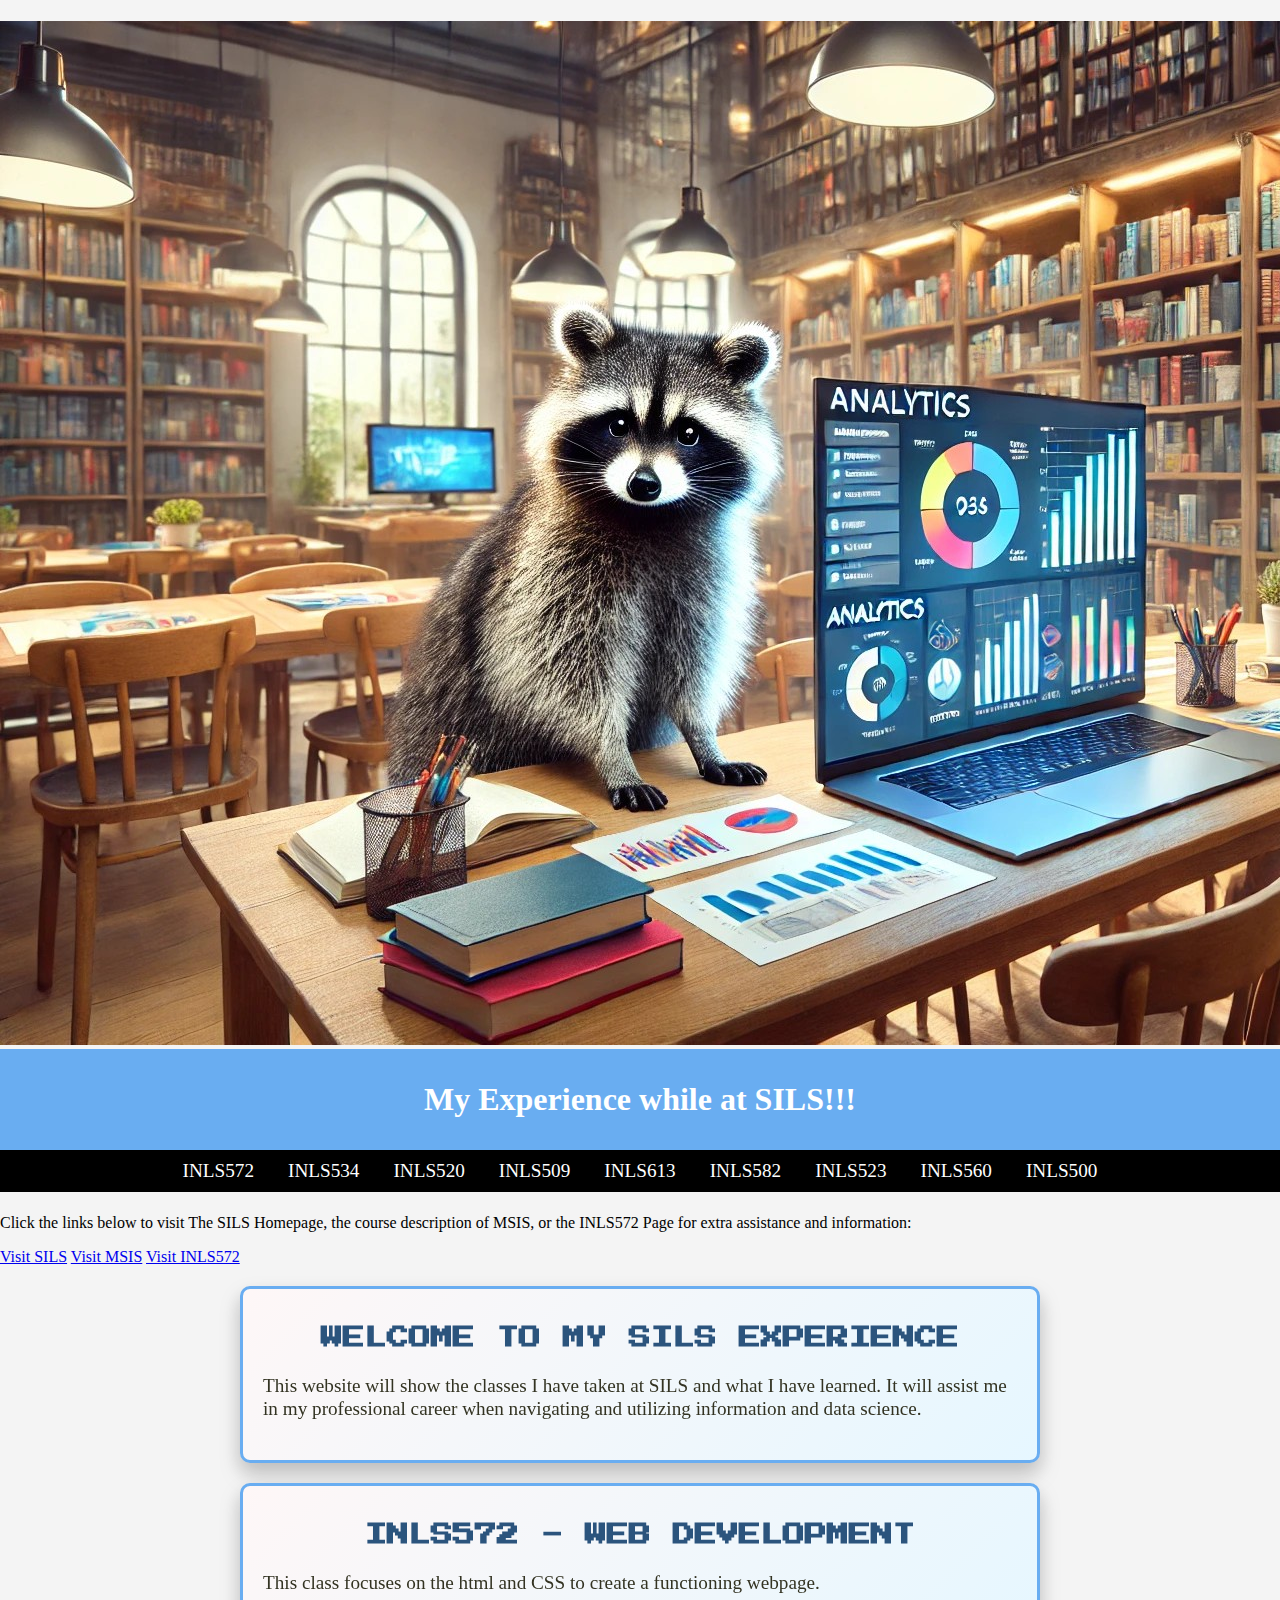
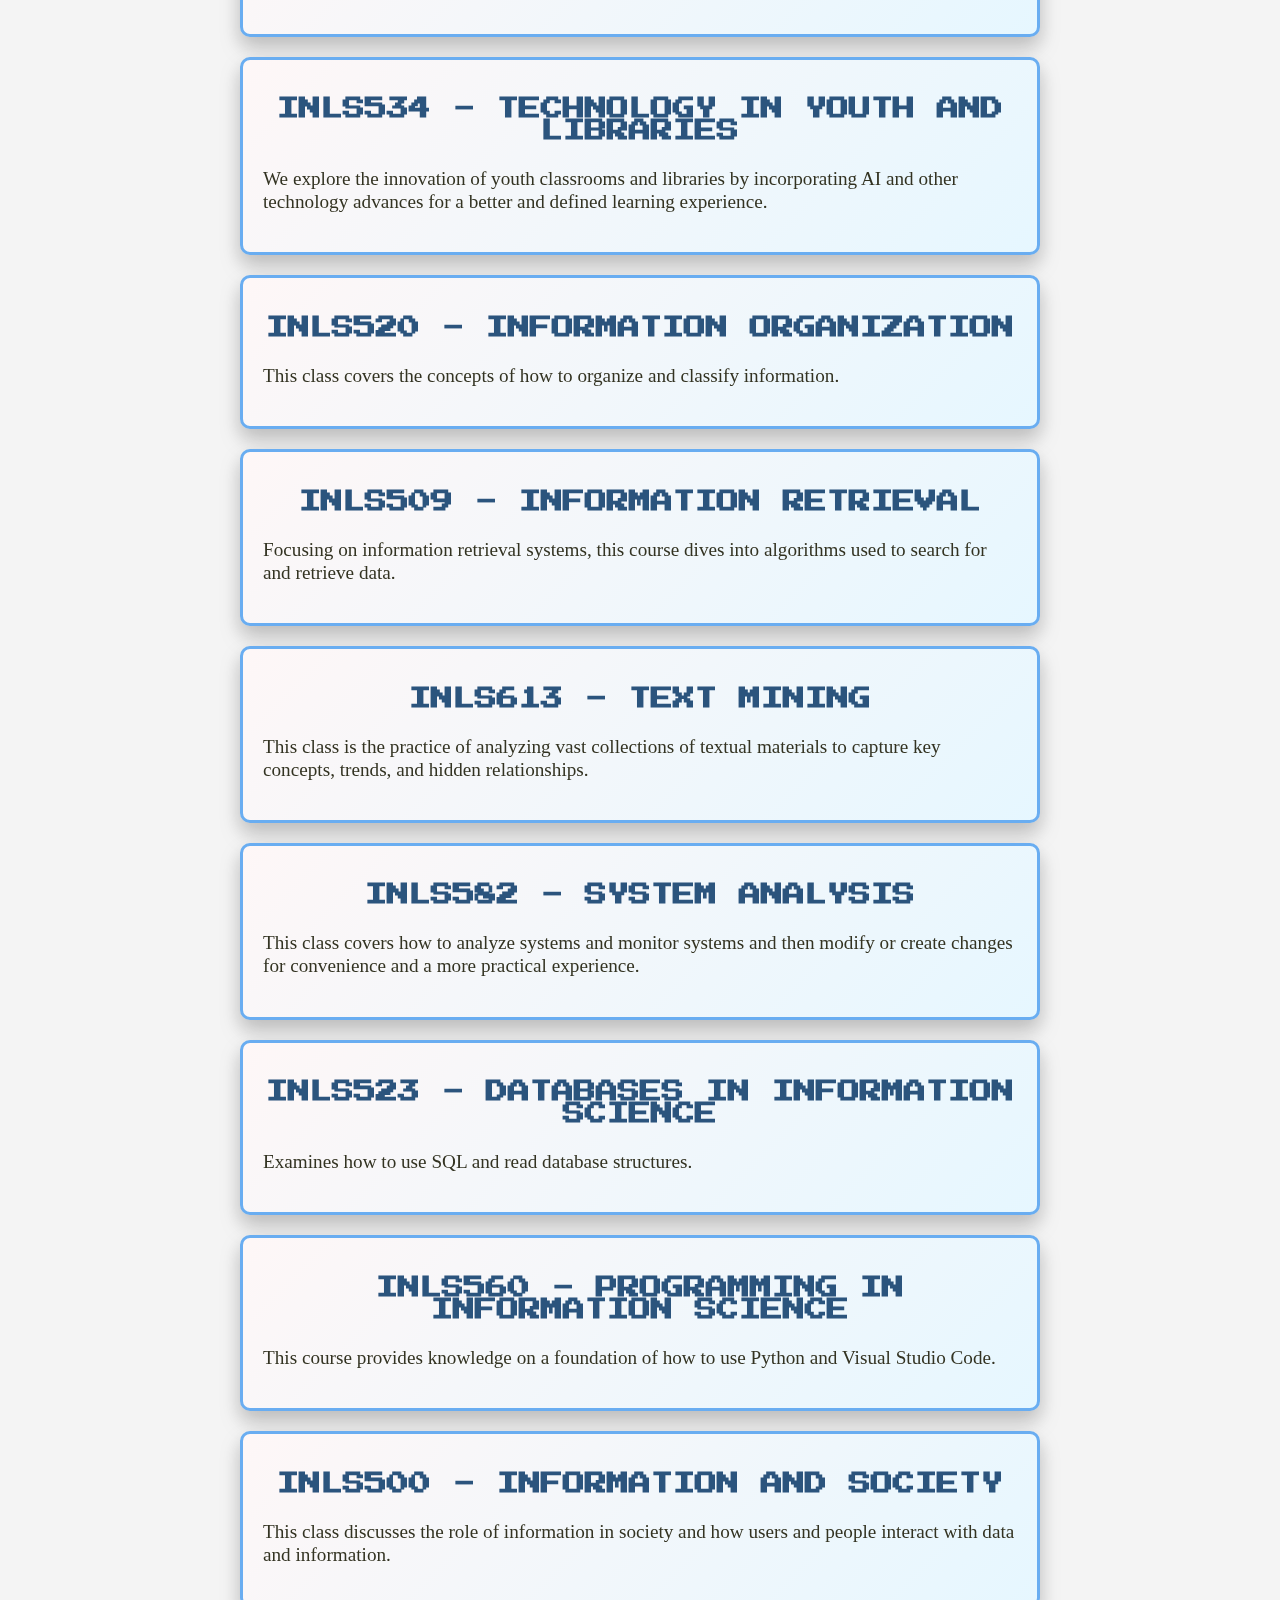
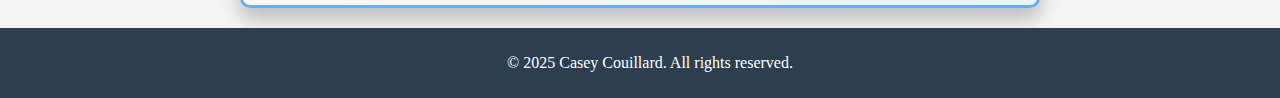
==== index.html @ 17aa52d9 "initial page" ====
<!DOCTYPE html>
<html lang="en">
    <!DOCTYPE html>
    <html lang="en">
    <head>
        <meta charset="UTF-8">
        <meta name="viewport" content="width=device-width, initial-scale=1.0">
        <title>Image Display</title>
    </head>
    <body>
        <h1></h1>
        <img src="images/SILS Homescreen Raccoon.jpg" alt="">
    </body>
    </html>

<head>
    <meta charset="UTF-8">
    <meta name="viewport" content="width=device-width, initial-scale=1.0">
    <title>My UNC Chapel Hill Classes</title>
    <link rel="stylesheet" href="style.css">
</head>
<body>
    <!DOCTYPE html>
    <html lang="en">
    <head>
        <meta charset="UTF-8">
        <meta name="viewport" content="width=device-width, initial-scale=1.0">
        <title>My UNC Chapel Hill Classes</title>
        <link rel="stylesheet" href="style.css"> <!-- Link to external CSS file -->
        <!-- Link to Google Fonts -->
        <link rel="preconnect" href="https://fonts.googleapis.com">
        <link rel="preconnect" href="https://fonts.gstatic.com" crossorigin>
        <link href="https://fonts.googleapis.com/css2?family=DM+Serif+Text:ital@0;1&family=Press+Start+2P&family=Silkscreen:wght@400;700&family=VT323&display=swap" rel="stylesheet">
    </head>
    <body>
        <header>
            <h1>My Experience while at SILS!!!</h1>
        </header>
    
        <nav>
            <ul>
                <li><a href="#inls572">INLS572</a></li>
                <li><a href="#inls534">INLS534</a></li>
                <li><a href="#inls520">INLS520</a></li>
                <li><a href="#inls509">INLS509</a></li>
                <li><a href="#inls613">INLS613</a></li>
                <li><a href="#inls582">INLS582</a></li>
                <li><a href="#inls523">INLS523</a></li>
                <li><a href="#inls560">INLS560</a></li>
                <li><a href="#inls500">INLS500</a></li>
            </ul>
        </nav>
    </body>
    </html>
    <head>
        <meta charset="UTF-8">
        <meta name="viewport" content="width=device-width, initial-scale=1.0">
        <title>Hyperlink Example</title>
      </head>
      <body>
        <h1></h1>
        <p>Click the links below to visit The SILS Homepage, the course description of MSIS, or the INLS572 Page for extra assistance and information:</p>
        <a href="https://sils.unc.edu/" target="_blank">Visit SILS</a>
        <a href="https://catalog.unc.edu/graduate/schools-departments/information-library-science/#text" target="_blank">Visit MSIS</a>
        <a href="https://ruby.ils.unc.edu/~jpboone/courses/inls-572/index.html" target="_blank">Visit INLS572</a>
      </body>
    <!DOCTYPE html>
<html lang="en">
<head>
  <meta charset="UTF-8">
  <meta name="viewport" content="width=device-width, initial-scale=1.0">
  <title>My SILS Experience</title>
  <link rel="stylesheet" href="styles.css"> <!-- Link to the external CSS file -->
</head>
<body>
  <section class="sils-experience">
      <h2>Welcome to My SILS Experience</h2>
      <p>This website will show the classes I have taken at SILS and what I have learned. It will assist me in my professional career when navigating and utilizing information and data science.</p>
  </section>
</body>
</html>

    <section id="inls572">
        <h2>INLS572 - Web Development</h2>
        <p>This class focuses on the html and CSS to create a functioning webpage.</p>
    </section>

    <section id="inls534">
        <h2>INLS534 - Technology in Youth and Libraries</h2>
        <p>We explore the innovation of youth classrooms and libraries by incorporating AI and other technology advances for a better and defined learning experience.</p>
    </section>

    <section id="inls520">
        <h2>INLS520 - Information Organization</h2>
        <p>This class covers the concepts of how to organize and classify information.</p>
    </section>

    <section id="inls509">
        <h2>INLS509 - Information Retrieval</h2>
        <p>Focusing on information retrieval systems, this course dives into algorithms used to search for and retrieve data.</p>
    </section>

    <section id="inls613">
        <h2>INLS613 - Text Mining</h2>
        <p>This class is the practice of analyzing vast collections of textual materials to capture key concepts, trends, and hidden relationships.</p>
    </section>

    <section id="inls582">
        <h2>INLS582 - System Analysis</h2>
        <p>This class covers how to analyze systems and monitor systems and then modify or create changes for convenience and a more practical experience.</p>
    </section>

    <section id="inls523">
        <h2>INLS523 - Databases in Information Science</h2>
        <p>Examines how to use SQL and read database structures.</p>
    </section>

    <section id="inls560">
        <h2>INLS560 - Programming in Information Science</h2>
        <p>This course provides knowledge on a foundation of how to use Python and Visual Studio Code.</p>
    </section>

    <section id="inls500">
        <h2>INLS500 - Information and Society</h2>
        <p>This class discusses the role of information in society and how users and people interact with data and information.</p>
    </section>

    <footer>
        <p>&copy; 2025 Casey Couillard. All rights reserved.</p>
    </footer>

</body>
</html>
---- style.css ----
/* General Body Styling */
body {
    font-family: Arial, sans-serif;
    background-color: #f4f4f4; /* Light gray background for contrast */
    margin: 0;
    padding: 0;
}

/* Header Styling */
header {
    background-color: #69adf1; /* Light blue background */
    color: white;
    text-align: center;
    padding: 20px;
}

/* Navigation Bar Styling */
nav {
    background-color: #000000; /* Black background */
    padding: 10px;
    text-align: center;
}

nav ul {
    list-style-type:none;
    margin: 0;
    padding: 0;
}

nav ul li {
    display: inline-block;
    margin: 0 15px;
}

nav ul li a {
    color: white;
    text-decoration: none;
    font-size: 1.2em;
}

nav ul li a:hover {
    text-decoration: underline;
}

/* Styling for INLS Sections */
section {
    background: linear-gradient(135deg, #fef7f7, #e6f7ff); /* Gradient background (white to light blue) */
    border: 3px solid #69adf1; /* Blue border */
    border-radius: 10px; /* Rounded corners */
    padding: 20px; /* Inner padding */
    margin: 20px auto; /* Vertical margin and center alignment */
    box-shadow: 0 10px 20px rgba(0, 0, 0, 0.1); /* Subtle shadow */
    width: 80%; /* Responsive width */
    max-width: 800px; /* Maximum width */
    filter: drop-shadow(0 10px 10px rgba(0, 0, 0, 0.15)); /* Drop shadow filter */
    box-sizing: border-box; /* Include padding and border in width */
    transition: transform 0.3s ease, box-shadow 0.3s ease; /* Smooth hover effect */
}

/* Hover Effect for INLS Sections */
section:hover {
    transform: scale(1.04); /* Slight zoom effect */
    box-shadow: 0 15px 25px rgba(0, 0, 0, 0.2); /* Enhanced shadow on hover */
}

/* Section Headings */
section h2 {
    color: #2b547d; /* Dark blue text color */
    font-size: 1.8em;
    margin-bottom: 10px;
}

/* Section Paragraphs */
section p {
    line-height: 1.2; 
    font-size: 1.2em;
    color: #332; /
}

/* Footer Styling */
footer {
    background-color: #2c3e50; /* Dark background */
    color: white;
    text-align: center;
    padding: 10px;
    position: relative;
    bottom: 0;
    width: 100%;
}
.dm-serif-text-regular {
    font-family: "DM Serif Text", serif;
    font-weight: 400;
    font-style: normal;
  }
  
  .dm-serif-text-regular-italic {
    font-family: "DM Serif Text", serif;
    font-weight: 400;
    font-style: italic;
  }

/* General Body Styling */
body {
    font-family: 'Times New Roman', Times, serif, sans-serif;
    background-color: #f4f4f4; /* Light gray background for contrast */
    margin: 0;
    padding: 0;
}

/* Header Styling */
header {
    background-color: #69adf1; /* Light blue background */
    color: white;
    text-align: center;
    padding: 20px;
}

/* Apply Google Font to Header Text */
header h1 {
    font-family: 'Trebuchet MS', 'Lucida Sans Unicode', 'Lucida Grande', 'Lucida Sans', Arial, sans-serif  /* Apply the Silkscreen font */
    font-size: 2em; /* Increase font size for visibility */
    margin: 0;
    padding: 12px;
}
/* General Styling for Section Titles */
section h2 {
    font-family: 'Press Start 2P', cursive; /* Apply the standout font */
    font-size: 1.4em; /* Adjust font size for better readability */
    color: #2b547d; /* Dark blue for a bold look */
    text-align: center; /* Center-align the titles */
    text-transform: uppercase; /* Make titles uppercase */
    margin-bottom: 25px; /* Add some spacing below the title */
}

/* Optional: Add a hover effect for the titles */
section h2:hover {
    color: #69adf1; /* Light blue when hovered */
    text-shadow: 2px 2px 5px rgba(0, 0, 0, 0.3); /* Add a subtle shadow */
    transition: color 0.3s ease, text-shadow 0.3s ease; /* Smooth transition */
   /* General Styling for Paragraph and Links */
body {
    font-family: broad, sans-serif;
    margin: 20px;
    padding: 0;
    background-color: #0a70d6; /* Light gray background */
    color: #333; /* Dark gray text for readability */
}
---- style.css ----
/* General Body Styling */
body {
    font-family: Arial, sans-serif;
    background-color: #f4f4f4; /* Light gray background for contrast */
    margin: 0;
    padding: 0;
}

/* Header Styling */
header {
    background-color: #69adf1; /* Light blue background */
    color: white;
    text-align: center;
    padding: 20px;
}

/* Navigation Bar Styling */
nav {
    background-color: #000000; /* Black background */
    padding: 10px;
    text-align: center;
}

nav ul {
    list-style-type:none;
    margin: 0;
    padding: 0;
}

nav ul li {
    display: inline-block;
    margin: 0 15px;
}

nav ul li a {
    color: white;
    text-decoration: none;
    font-size: 1.2em;
}

nav ul li a:hover {
    text-decoration: underline;
}

/* Styling for INLS Sections */
section {
    background: linear-gradient(135deg, #fef7f7, #e6f7ff); /* Gradient background (white to light blue) */
    border: 3px solid #69adf1; /* Blue border */
    border-radius: 10px; /* Rounded corners */
    padding: 20px; /* Inner padding */
    margin: 20px auto; /* Vertical margin and center alignment */
    box-shadow: 0 10px 20px rgba(0, 0, 0, 0.1); /* Subtle shadow */
    width: 80%; /* Responsive width */
    max-width: 800px; /* Maximum width */
    filter: drop-shadow(0 10px 10px rgba(0, 0, 0, 0.15)); /* Drop shadow filter */
    box-sizing: border-box; /* Include padding and border in width */
    transition: transform 0.3s ease, box-shadow 0.3s ease; /* Smooth hover effect */
}

/* Hover Effect for INLS Sections */
section:hover {
    transform: scale(1.04); /* Slight zoom effect */
    box-shadow: 0 15px 25px rgba(0, 0, 0, 0.2); /* Enhanced shadow on hover */
}

/* Section Headings */
section h2 {
    color: #2b547d; /* Dark blue text color */
    font-size: 1.8em;
    margin-bottom: 10px;
}

/* Section Paragraphs */
section p {
    line-height: 1.2; 
    font-size: 1.2em;
    color: #332; /
}

/* Footer Styling */
footer {
    background-color: #2c3e50; /* Dark background */
    color: white;
    text-align: center;
    padding: 10px;
    position: relative;
    bottom: 0;
    width: 100%;
}
.dm-serif-text-regular {
    font-family: "DM Serif Text", serif;
    font-weight: 400;
    font-style: normal;
  }
  
  .dm-serif-text-regular-italic {
    font-family: "DM Serif Text", serif;
    font-weight: 400;
    font-style: italic;
  }

/* General Body Styling */
body {
    font-family: 'Times New Roman', Times, serif, sans-serif;
    background-color: #f4f4f4; /* Light gray background for contrast */
    margin: 0;
    padding: 0;
}

/* Header Styling */
header {
    background-color: #69adf1; /* Light blue background */
    color: white;
    text-align: center;
    padding: 20px;
}

/* Apply Google Font to Header Text */
header h1 {
    font-family: 'Trebuchet MS', 'Lucida Sans Unicode', 'Lucida Grande', 'Lucida Sans', Arial, sans-serif  /* Apply the Silkscreen font */
    font-size: 2em; /* Increase font size for visibility */
    margin: 0;
    padding: 12px;
}
/* General Styling for Section Titles */
section h2 {
    font-family: 'Press Start 2P', cursive; /* Apply the standout font */
    font-size: 1.4em; /* Adjust font size for better readability */
    color: #2b547d; /* Dark blue for a bold look */
    text-align: center; /* Center-align the titles */
    text-transform: uppercase; /* Make titles uppercase */
    margin-bottom: 25px; /* Add some spacing below the title */
}

/* Optional: Add a hover effect for the titles */
section h2:hover {
    color: #69adf1; /* Light blue when hovered */
    text-shadow: 2px 2px 5px rgba(0, 0, 0, 0.3); /* Add a subtle shadow */
    transition: color 0.3s ease, text-shadow 0.3s ease; /* Smooth transition */
   /* General Styling for Paragraph and Links */
body {
    font-family: broad, sans-serif;
    margin: 20px;
    padding: 0;
    background-color: #0a70d6; /* Light gray background */
    color: #333; /* Dark gray text for readability */
}
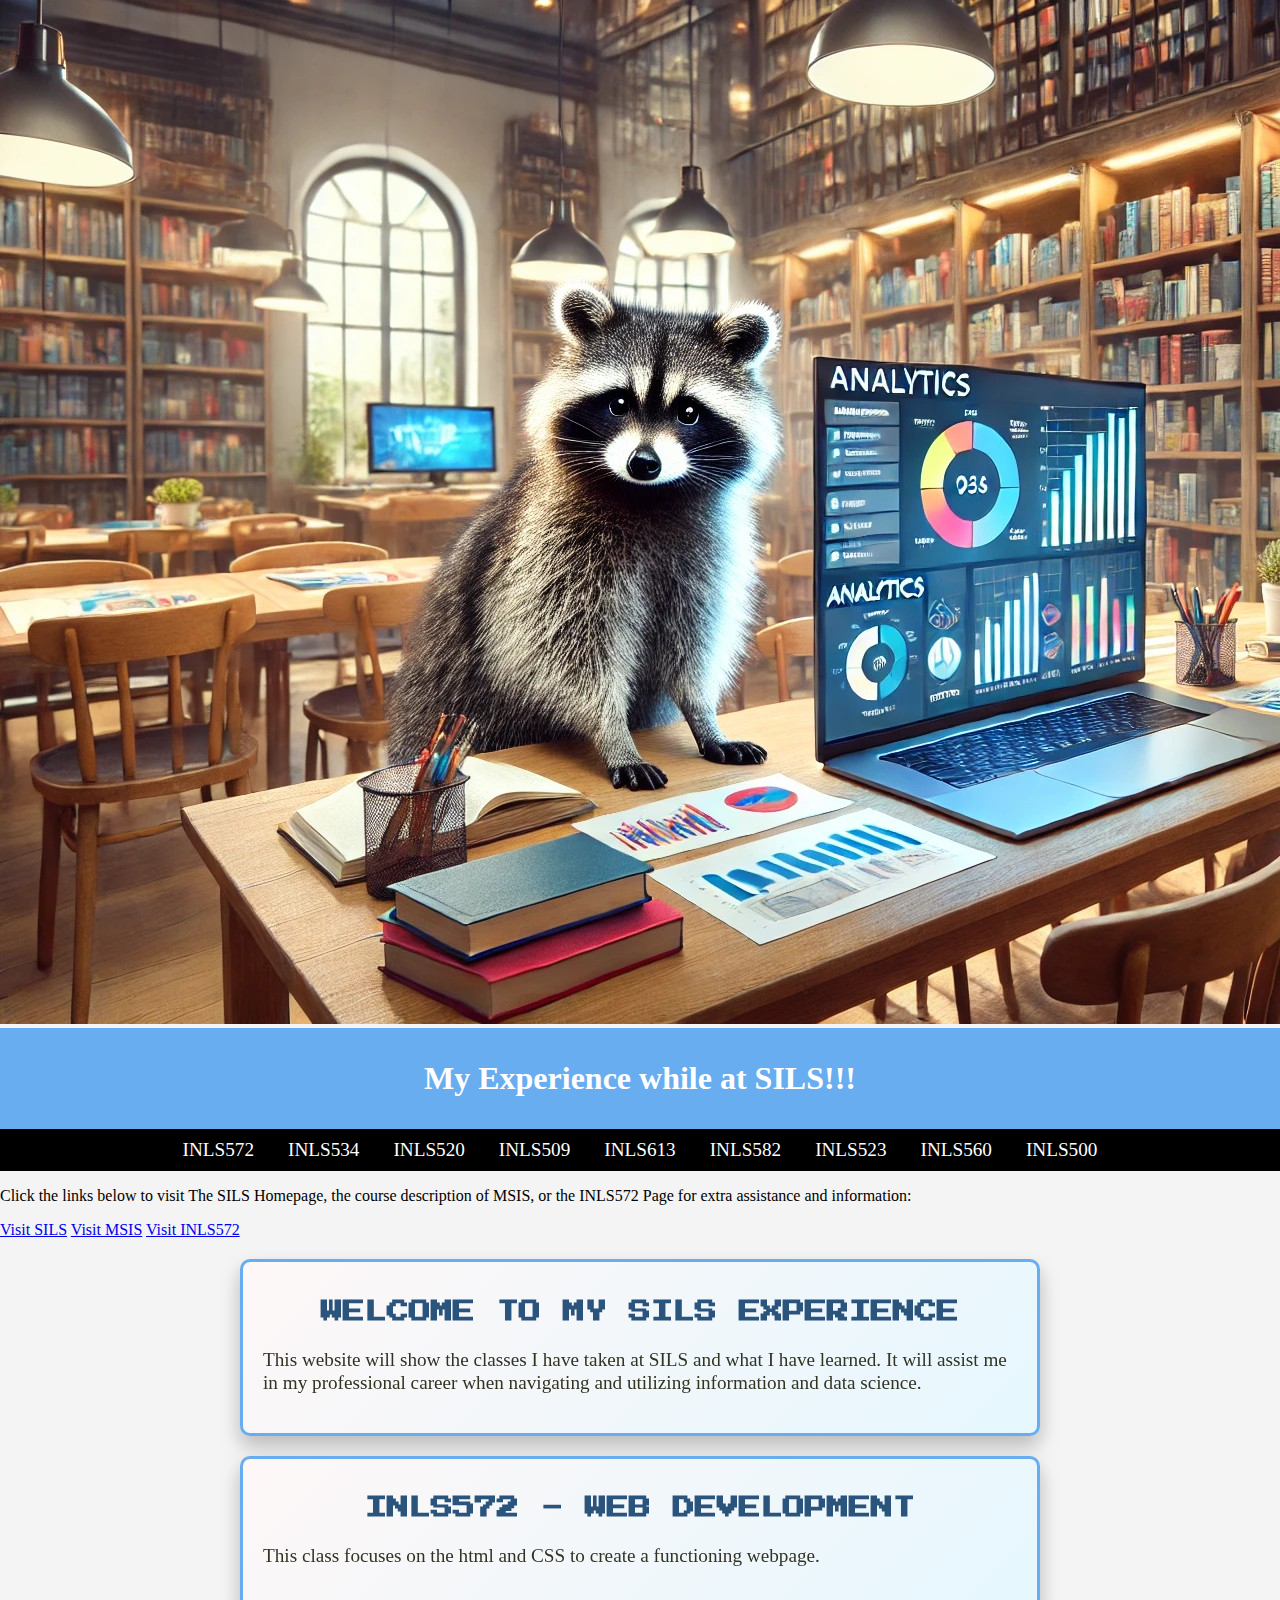
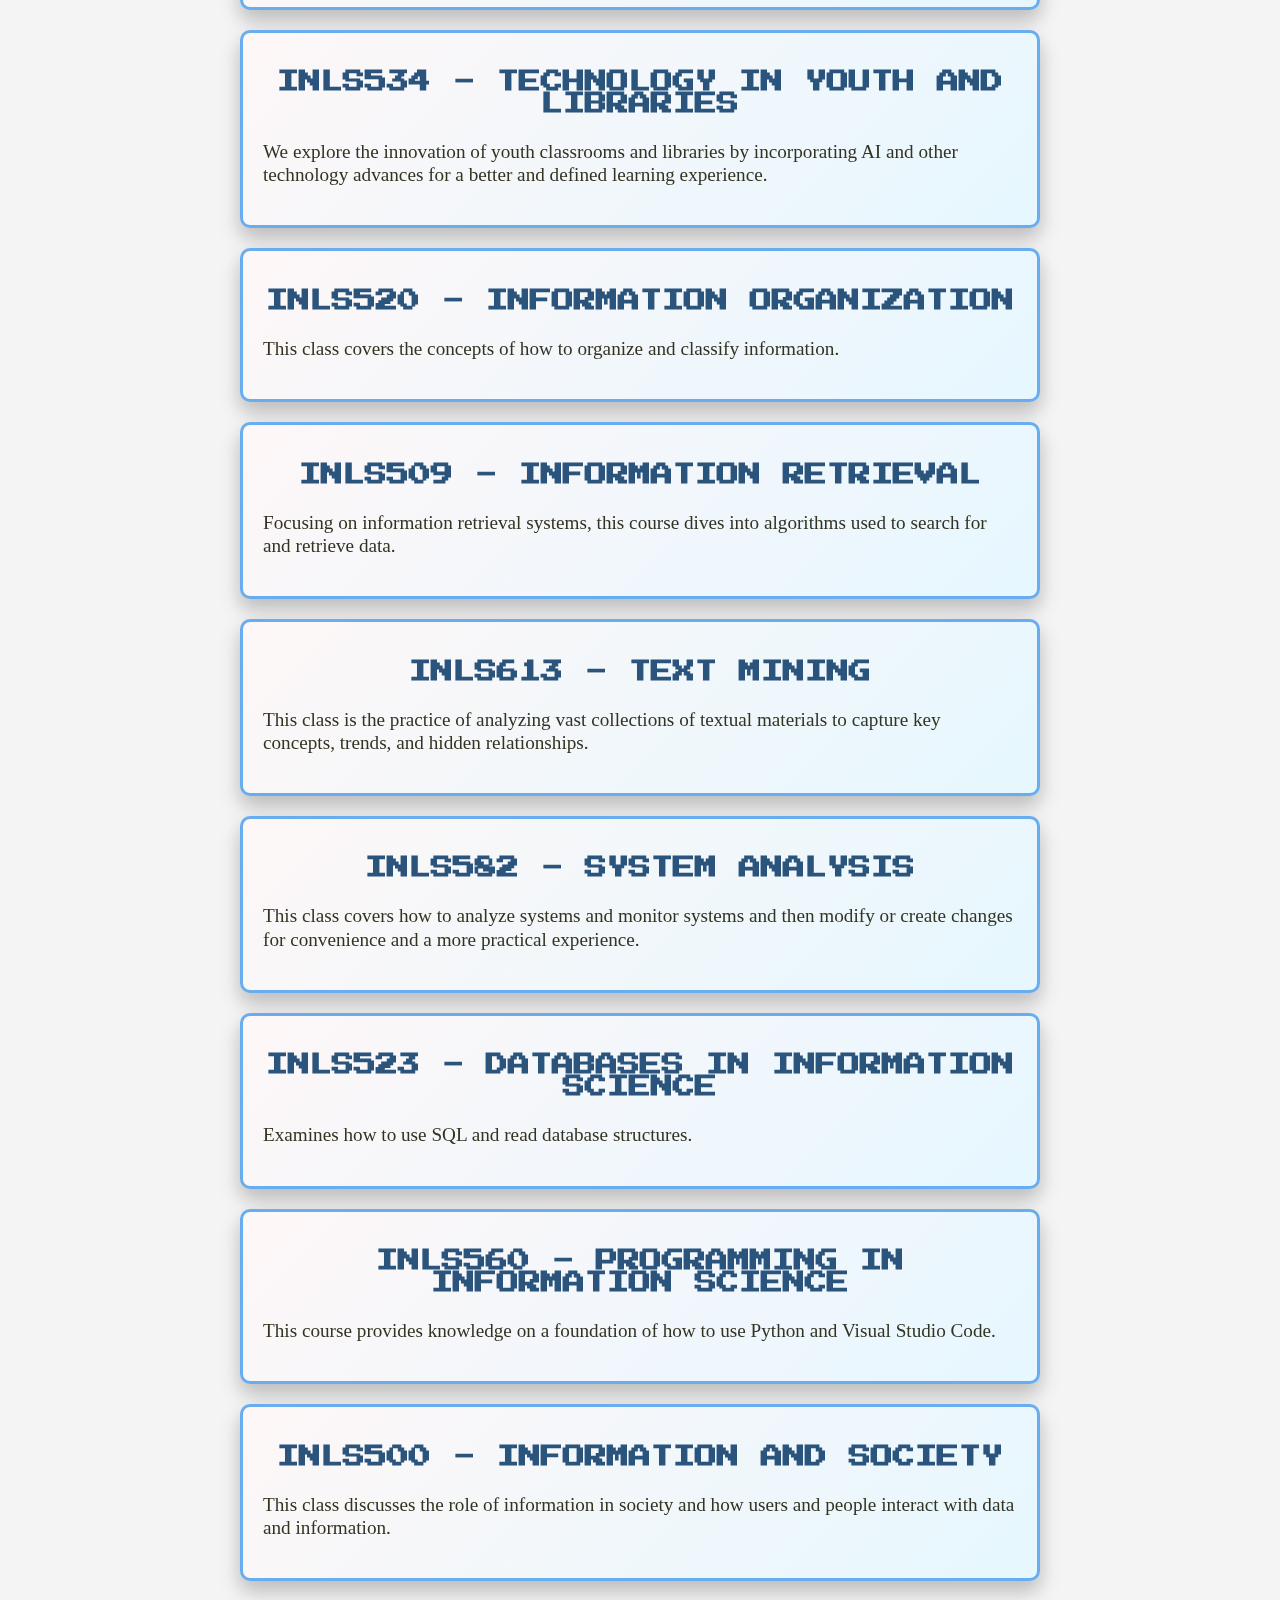
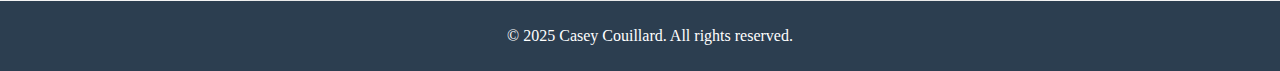
==== commit a8688c5a: "Update index.html" ====
--- a/index.html
+++ b/index.html
@@ -1,6 +1,5 @@
 <!DOCTYPE html>
 <html lang="en">
-    <!DOCTYPE html>
     <html lang="en">
     <head>
         <meta charset="UTF-8">
@@ -8,7 +7,7 @@
         <title>Image Display</title>
     </head>
     <body>
-        <h1></h1>
+        </h1>
         <img src="images/SILS Homescreen Raccoon.jpg" alt="">
     </body>
     </html>
@@ -58,7 +57,7 @@
         <title>Hyperlink Example</title>
       </head>
       <body>
-        <h1></h1>
+        </h1>
         <p>Click the links below to visit The SILS Homepage, the course description of MSIS, or the INLS572 Page for extra assistance and information:</p>
         <a href="https://sils.unc.edu/" target="_blank">Visit SILS</a>
         <a href="https://catalog.unc.edu/graduate/schools-departments/information-library-science/#text" target="_blank">Visit MSIS</a>
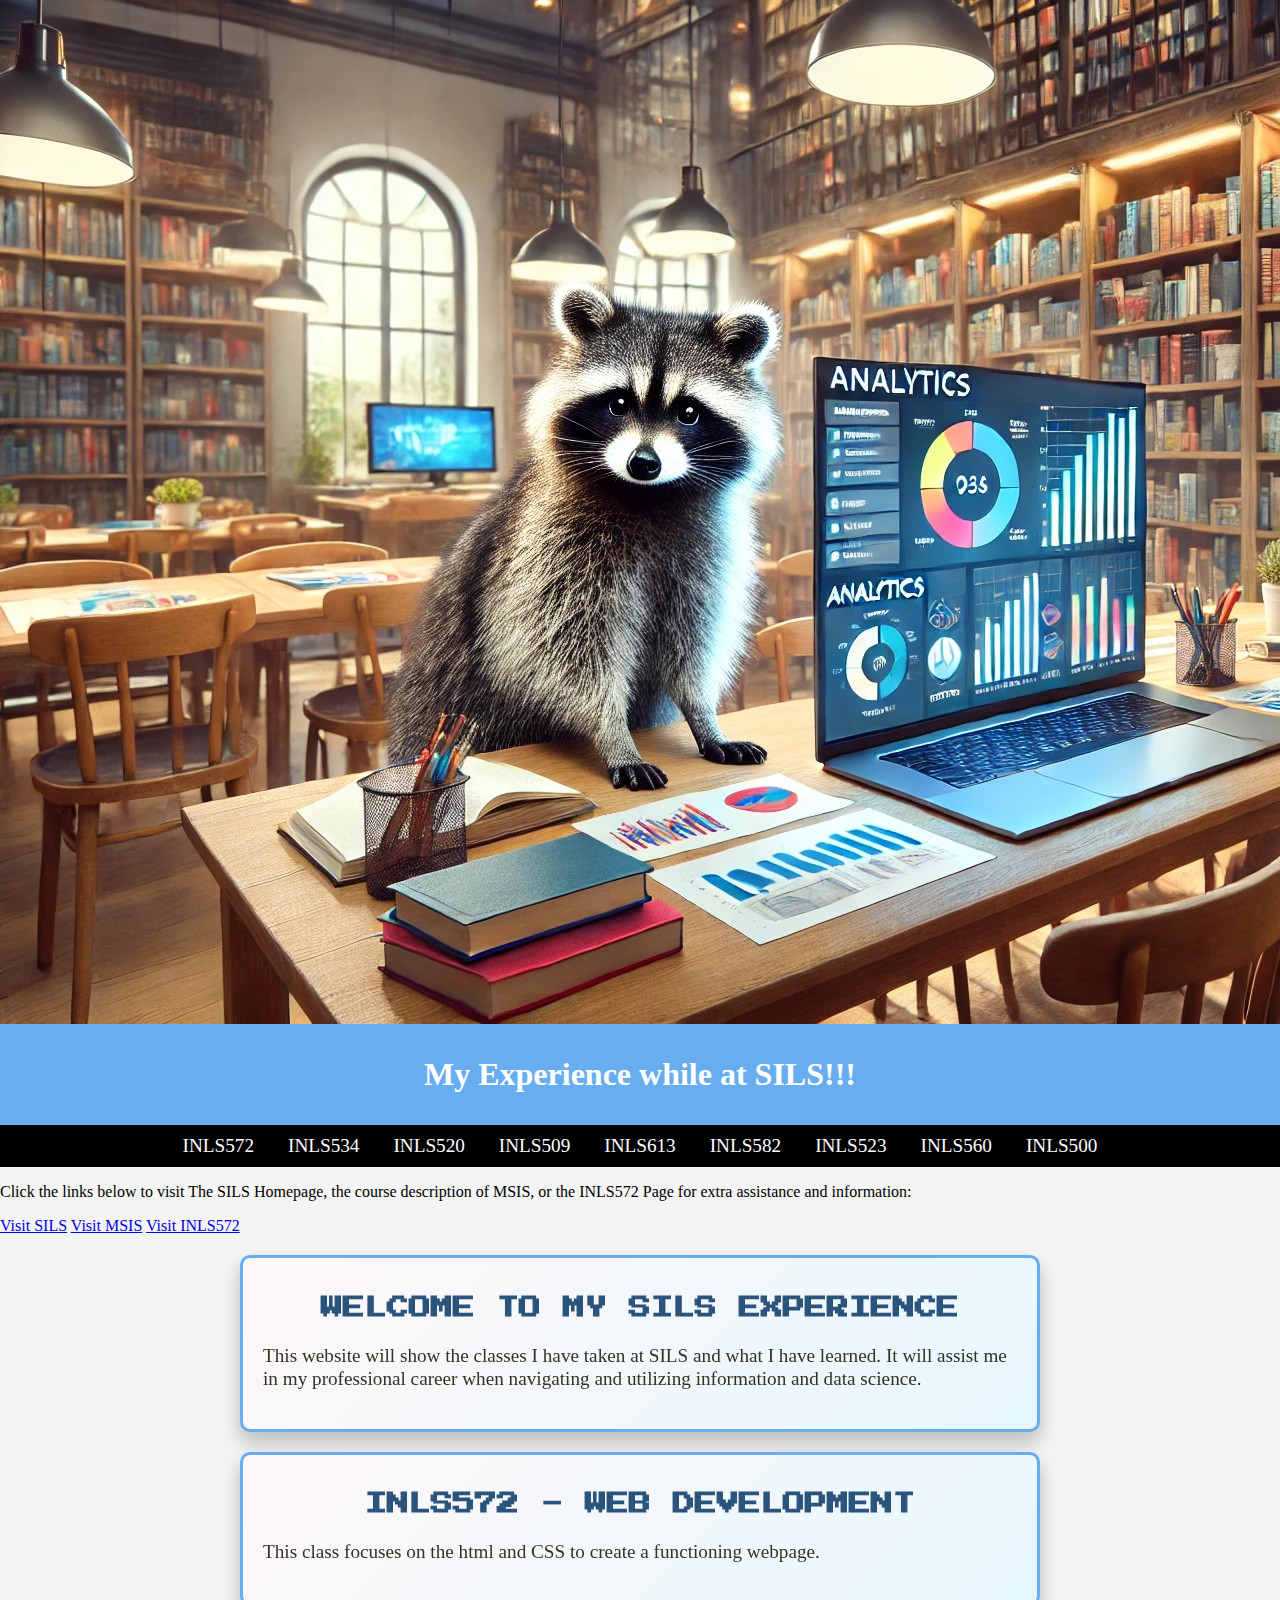
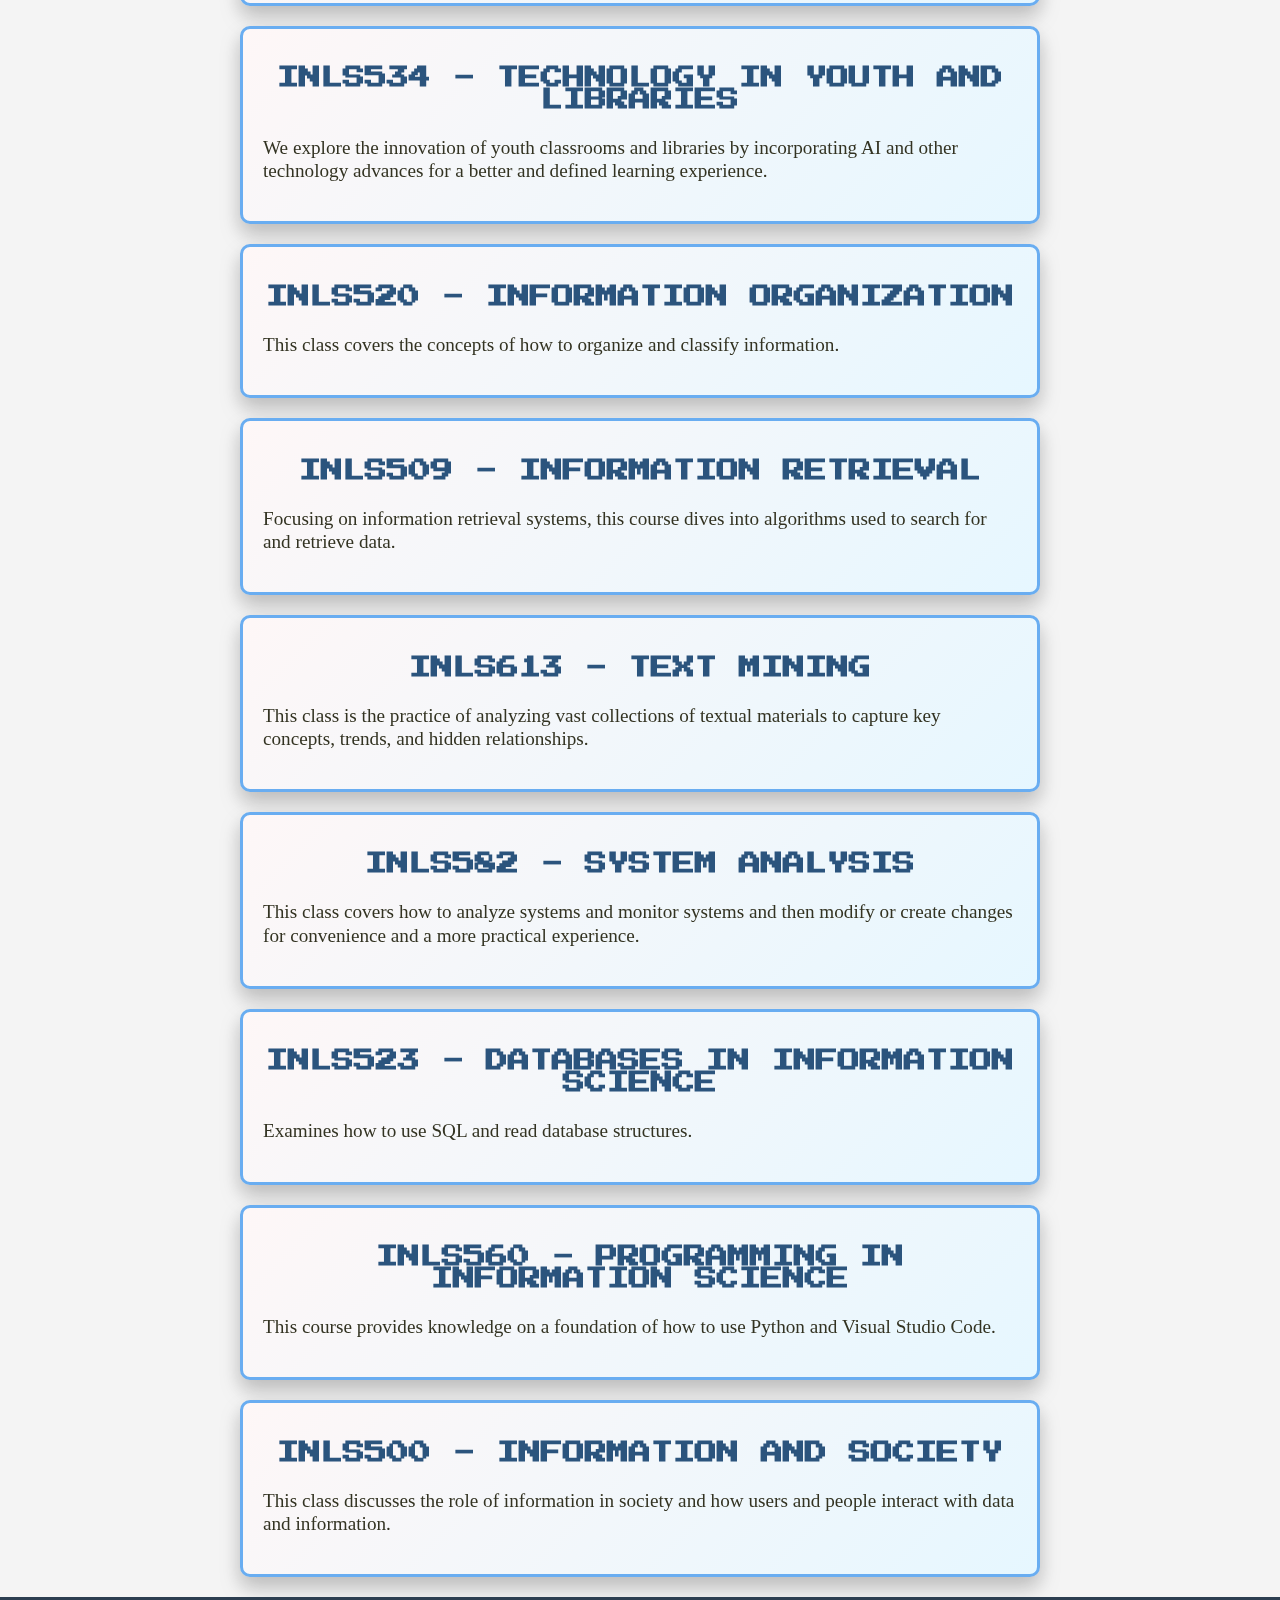
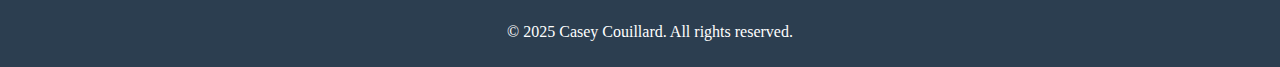
==== commit 63b3a85a: "Update index.html" ====
--- a/index.html
+++ b/index.html
@@ -1,4 +1,3 @@
-<!DOCTYPE html>
 <html lang="en">
     <html lang="en">
     <head>
@@ -7,12 +6,9 @@
         <title>Image Display</title>
     </head>
     <body>
-        </h1>
-        <img src="images/SILS Homescreen Raccoon.jpg" alt="">
+        <img src="images/SILS Homescreen Raccoon.jpg"alt=""> 
     </body>
     </html>
-
-<head>
     <meta charset="UTF-8">
     <meta name="viewport" content="width=device-width, initial-scale=1.0">
     <title>My UNC Chapel Hill Classes</title>
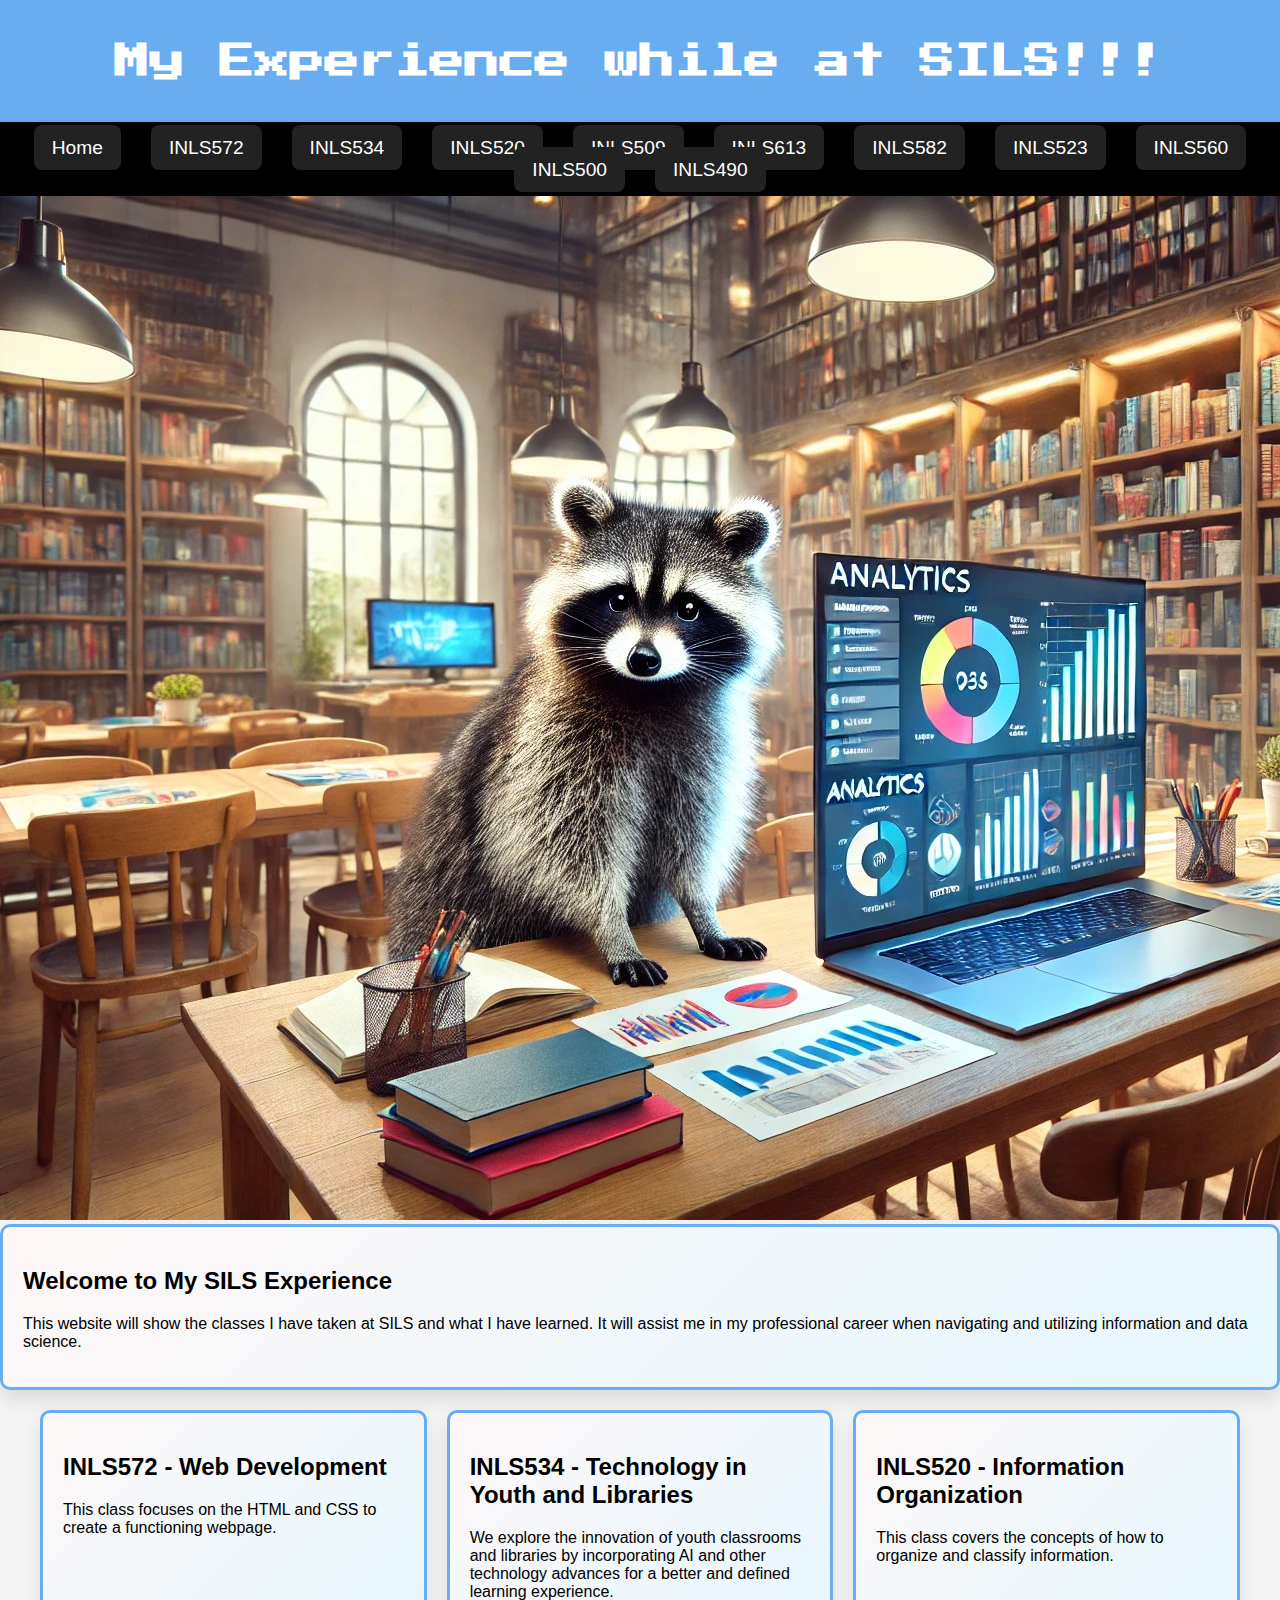
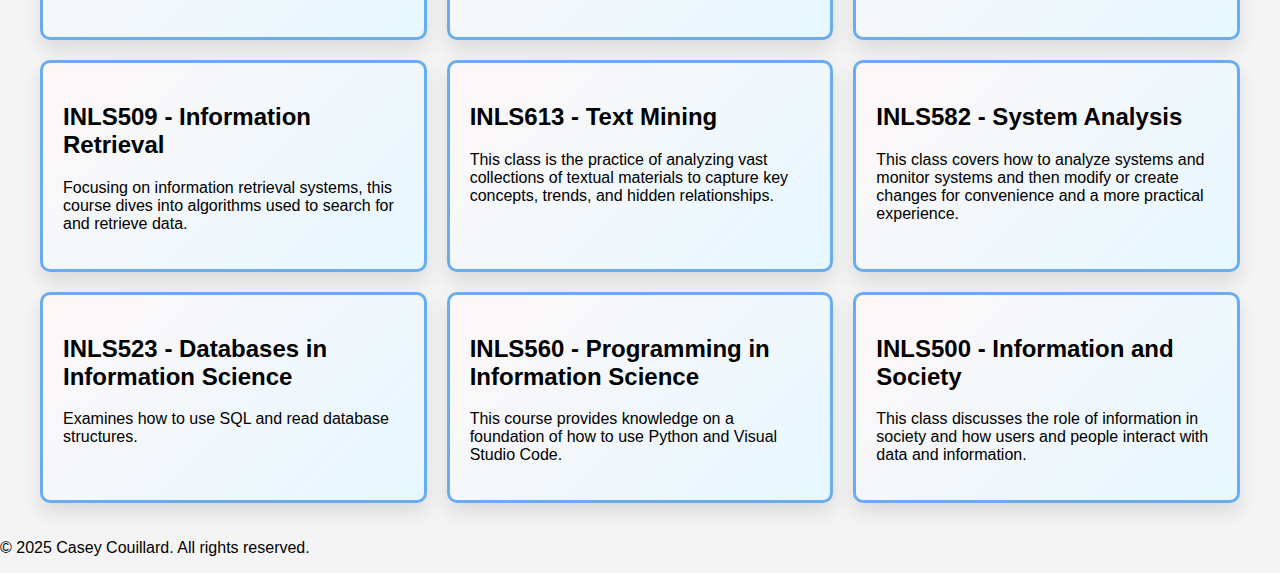
==== commit 92eeeaf0: "Update index.html" ====
--- a/index.html
+++ b/index.html
@@ -1,128 +1,179 @@
+<!DOCTYPE html>
 <html lang="en">
-    <html lang="en">
-    <head>
-        <meta charset="UTF-8">
-        <meta name="viewport" content="width=device-width, initial-scale=1.0">
-        <title>Image Display</title>
-    </head>
-    <body>
-        <img src="images/SILS Homescreen Raccoon.jpg"alt=""> 
-    </body>
-    </html>
+<head>
     <meta charset="UTF-8">
     <meta name="viewport" content="width=device-width, initial-scale=1.0">
     <title>My UNC Chapel Hill Classes</title>
-    <link rel="stylesheet" href="style.css">
+    <link rel="stylesheet" href="styles.css"> <!-- Link to external CSS file -->
+    <link rel="preconnect" href="https://fonts.googleapis.com">
+    <link rel="preconnect" href="https://fonts.gstatic.com" crossorigin>
+    <link href="https://fonts.googleapis.com/css2?family=DM+Serif+Text:ital@0;1&family=Press+Start+2P&family=Silkscreen:wght@400;700&family=VT323&display=swap" rel="stylesheet">
+    <style>
+        /* Ensure original styling remains intact */
+        body {
+            font-family: Arial, sans-serif;
+            background-color: #f4f4f4;
+            margin: 0;
+            padding: 0;
+        }
+
+        /* Header Styling */
+        header {
+            background-color: #69adf1;
+            color: white;
+            text-align: center;
+            padding: 20px;
+        }
+
+        header h1 {
+            font-family: 'Press Start 2P', cursive;
+            font-size: 2.2em;
+        }
+
+        /* Navigation Bar Styling */
+        nav {
+            background-color: #000000;
+            padding: 15px;
+            text-align: center;
+            box-shadow: 0 4px 8px rgba(0, 0, 0, 0.2);
+        }
+
+        nav ul {
+            list-style-type: none;
+            margin: 0;
+            padding: 0;
+            display: flex;
+            justify-content: center;
+            flex-wrap: wrap;
+        }
+
+        nav ul li {
+            display: inline-block;
+            margin: 0 15px;
+        }
+
+        nav ul li a {
+            color: white;
+            text-decoration: none;
+            font-size: 1.2em;
+            padding: 12px 18px;
+            background-color: #222;
+            border-radius: 8px;
+            transition: background 0.3s, transform 0.2s;
+        }
+
+        nav ul li a:hover {
+            background-color: #355f89;
+            transform: scale(1.1);
+        }
+
+        /* Grid Layout for Sections */
+        .main-content {
+            display: grid;
+            grid-template-columns: repeat(auto-fit, minmax(300px, 1fr));
+            gap: 20px;
+            padding: 20px;
+            max-width: 1200px;
+            margin: 0 auto;
+        }
+
+        /* Styling for Sections */
+        section {
+            background: linear-gradient(135deg, #fef7f7, #e6f7ff);
+            border: 3px solid #69adf1;
+            border-radius: 10px;
+            padding: 20px;
+            box-shadow: 0 10px 20px rgba(0, 0, 0, 0.1);
+            transition: transform 0.3s ease, box-shadow 0.3s ease;
+        }
+
+        section:hover {
+            transform: scale(1.04);
+            box-shadow: 0 15px 25px rgba(0, 0, 0, 0.2);
+        }
+    </style>
 </head>
 <body>
-    <!DOCTYPE html>
-    <html lang="en">
-    <head>
-        <meta charset="UTF-8">
-        <meta name="viewport" content="width=device-width, initial-scale=1.0">
-        <title>My UNC Chapel Hill Classes</title>
-        <link rel="stylesheet" href="style.css"> <!-- Link to external CSS file -->
-        <!-- Link to Google Fonts -->
-        <link rel="preconnect" href="https://fonts.googleapis.com">
-        <link rel="preconnect" href="https://fonts.gstatic.com" crossorigin>
-        <link href="https://fonts.googleapis.com/css2?family=DM+Serif+Text:ital@0;1&family=Press+Start+2P&family=Silkscreen:wght@400;700&family=VT323&display=swap" rel="stylesheet">
-    </head>
-    <body>
-        <header>
-            <h1>My Experience while at SILS!!!</h1>
-        </header>
-    
-        <nav>
-            <ul>
-                <li><a href="#inls572">INLS572</a></li>
-                <li><a href="#inls534">INLS534</a></li>
-                <li><a href="#inls520">INLS520</a></li>
-                <li><a href="#inls509">INLS509</a></li>
-                <li><a href="#inls613">INLS613</a></li>
-                <li><a href="#inls582">INLS582</a></li>
-                <li><a href="#inls523">INLS523</a></li>
-                <li><a href="#inls560">INLS560</a></li>
-                <li><a href="#inls500">INLS500</a></li>
-            </ul>
-        </nav>
-    </body>
-    </html>
-    <head>
-        <meta charset="UTF-8">
-        <meta name="viewport" content="width=device-width, initial-scale=1.0">
-        <title>Hyperlink Example</title>
-      </head>
-      <body>
-        </h1>
-        <p>Click the links below to visit The SILS Homepage, the course description of MSIS, or the INLS572 Page for extra assistance and information:</p>
-        <a href="https://sils.unc.edu/" target="_blank">Visit SILS</a>
-        <a href="https://catalog.unc.edu/graduate/schools-departments/information-library-science/#text" target="_blank">Visit MSIS</a>
-        <a href="https://ruby.ils.unc.edu/~jpboone/courses/inls-572/index.html" target="_blank">Visit INLS572</a>
-      </body>
-    <!DOCTYPE html>
-<html lang="en">
-<head>
-  <meta charset="UTF-8">
-  <meta name="viewport" content="width=device-width, initial-scale=1.0">
-  <title>My SILS Experience</title>
-  <link rel="stylesheet" href="styles.css"> <!-- Link to the external CSS file -->
-</head>
-<body>
-  <section class="sils-experience">
-      <h2>Welcome to My SILS Experience</h2>
-      <p>This website will show the classes I have taken at SILS and what I have learned. It will assist me in my professional career when navigating and utilizing information and data science.</p>
-  </section>
-</body>
-</html>
+    <header>
+        <h1>My Experience while at SILS!!!</h1>
+    </header>
 
-    <section id="inls572">
-        <h2>INLS572 - Web Development</h2>
-        <p>This class focuses on the html and CSS to create a functioning webpage.</p>
+    <nav>
+    <ul>
+        <li><a href="index.html">Home</a></li>
+        <li><a href="inls572.html">INLS572</a></li>
+        <li><a href="inls534.html">INLS534</a></li>
+        <li><a href="inls520.html">INLS520</a></li>
+        <li><a href="inls509.html">INLS509</a></li>
+        <li><a href="inls613.html">INLS613</a></li>
+        <li><a href="inls582.html">INLS582</a></li>
+        <li><a href="inls523.html">INLS523</a></li>
+        <li><a href="inls560.html">INLS560</a></li>
+        <li><a href="inls500.html">INLS500</a></li>
+        <li><a href="inls490AI.html">INLS490</a></li>
+    </ul>
+</nav>
+
+    <div class="image-container">
+        <img src="images/SILS Homescreen Raccoon.jpg" alt="SILS Raccoon">
+    </div>
+
+    <section class="sils-experience">
+        <h2>Welcome to My SILS Experience</h2>
+        <p>This website will show the classes I have taken at SILS and what I have learned. It will assist me in my professional career when navigating and utilizing information and data science.</p>
     </section>
 
-    <section id="inls534">
-        <h2>INLS534 - Technology in Youth and Libraries</h2>
-        <p>We explore the innovation of youth classrooms and libraries by incorporating AI and other technology advances for a better and defined learning experience.</p>
-    </section>
+    <div class="main-content">
+        <section id="inls572">
+            <h2>INLS572 - Web Development</h2>
+            <p>This class focuses on the HTML and CSS to create a functioning webpage.</p>
+        </section>
 
-    <section id="inls520">
-        <h2>INLS520 - Information Organization</h2>
-        <p>This class covers the concepts of how to organize and classify information.</p>
-    </section>
+        <section id="inls534">
+            <h2>INLS534 - Technology in Youth and Libraries</h2>
+            <p>We explore the innovation of youth classrooms and libraries by incorporating AI and other technology advances for a better and defined learning experience.</p>
+        </section>
 
-    <section id="inls509">
-        <h2>INLS509 - Information Retrieval</h2>
-        <p>Focusing on information retrieval systems, this course dives into algorithms used to search for and retrieve data.</p>
-    </section>
+        <section id="inls520">
+            <h2>INLS520 - Information Organization</h2>
+            <p>This class covers the concepts of how to organize and classify information.</p>
+        </section>
 
-    <section id="inls613">
-        <h2>INLS613 - Text Mining</h2>
-        <p>This class is the practice of analyzing vast collections of textual materials to capture key concepts, trends, and hidden relationships.</p>
-    </section>
+        <section id="inls509">
+            <h2>INLS509 - Information Retrieval</h2>
+            <p>Focusing on information retrieval systems, this course dives into algorithms used to search for and retrieve data.</p>
+        </section>
+        
+        <section id="inls613">
+            <h2>INLS613 - Text Mining</h2>
+            <p>This class is the practice of analyzing vast collections of textual materials to capture key concepts, trends, and hidden relationships.</p>
+        </section>
 
-    <section id="inls582">
-        <h2>INLS582 - System Analysis</h2>
-        <p>This class covers how to analyze systems and monitor systems and then modify or create changes for convenience and a more practical experience.</p>
-    </section>
+        <section id="inls582">
+            <h2>INLS582 - System Analysis</h2>
+            <p>This class covers how to analyze systems and monitor systems and then modify or create changes for convenience and a more practical experience.</p>
+        </section>
 
-    <section id="inls523">
-        <h2>INLS523 - Databases in Information Science</h2>
-        <p>Examines how to use SQL and read database structures.</p>
-    </section>
+        <section id="inls523">
+            <h2>INLS523 - Databases in Information Science</h2>
+            <p>Examines how to use SQL and read database structures.</p>
+        </section>
 
-    <section id="inls560">
-        <h2>INLS560 - Programming in Information Science</h2>
-        <p>This course provides knowledge on a foundation of how to use Python and Visual Studio Code.</p>
-    </section>
+        <section id="inls560">
+            <h2>INLS560 - Programming in Information Science</h2>
+            <p>This course provides knowledge on a foundation of how to use Python and Visual Studio Code.</p>
+        </section>
 
-    <section id="inls500">
-        <h2>INLS500 - Information and Society</h2>
-        <p>This class discusses the role of information in society and how users and people interact with data and information.</p>
-    </section>
+        <section id="inls500">
+            <h2>INLS500 - Information and Society</h2>
+            <p>This class discusses the role of information in society and how users and people interact with data and information.</p>
+        </section>
+    </div>
 
     <footer>
         <p>&copy; 2025 Casey Couillard. All rights reserved.</p>
     </footer>
-
 </body>
 </html>
+   <title>My UNC Chapel Hill Classes</title>
+  
